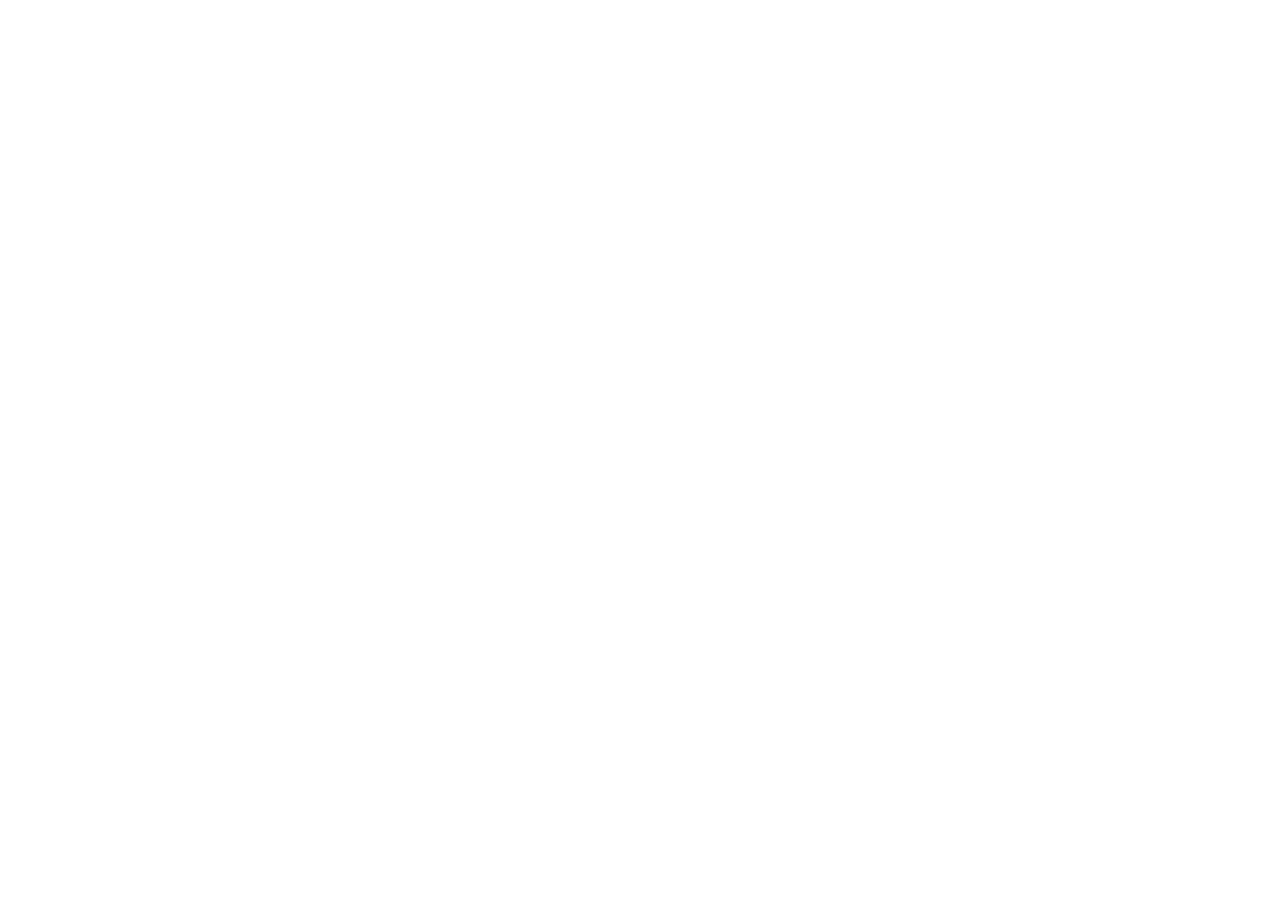
==== dom.html @ 6c2fac49 "css/javascript-study" ====
<!DOCTYPE html>
<html lang="en">
  <head>
    <meta charset="UTF-8" />
    <meta http-equiv="X-UA-Compatible" content="IE=edge" />
    <meta name="viewport" content="width=device-width, initial-scale=1.0" />
    <title>Document</title>
    <script>
      //   var nums = new Array(1, 2, 3, 4, 5);
      //   //   nums.splice(2, 1);
      //   nums.splice(3, 0, 100);
      //   console.log(nums);

      //   var exam = new Object();
      //   exam.kor = 30;
      //   exam.eng = 70;
      //   console.log(exam);
      //   delete exam["kor"];
      //   console.log(exam);
      //   var exam = { kor: 30, eng: 70, math: 90 };
      //   console.log(exam);

      //   var notices = [
      //     { id: 1, title: "hello json" },
      //     { id: 2, title: "hi json" },
      //     { id: 3, title: "json is ..." },
      //   ];

      //   console.log(notices[1]);
      //   console.log(notices[1].title);

      //   var data = '{"kor":10, "eng":20}';
      //   var exam = JSON.parse(data);

      //   exam.math = 30;
      //   console.log(exam);

      //   var json = JSON.stringify(exam);
      //   console.log(json);

      var x = "hello";
      var y = new String("hello");

      console.log(x == y);
      console.log(x === y);
      console.log(3.5 + "4");
      console.log(3.5 - "2");

      var gender = 1;
      var result = gender == 1 ? "남자" : "여자";
      console.log(result);
    </script>
  </head>
  <body></body>
</html>
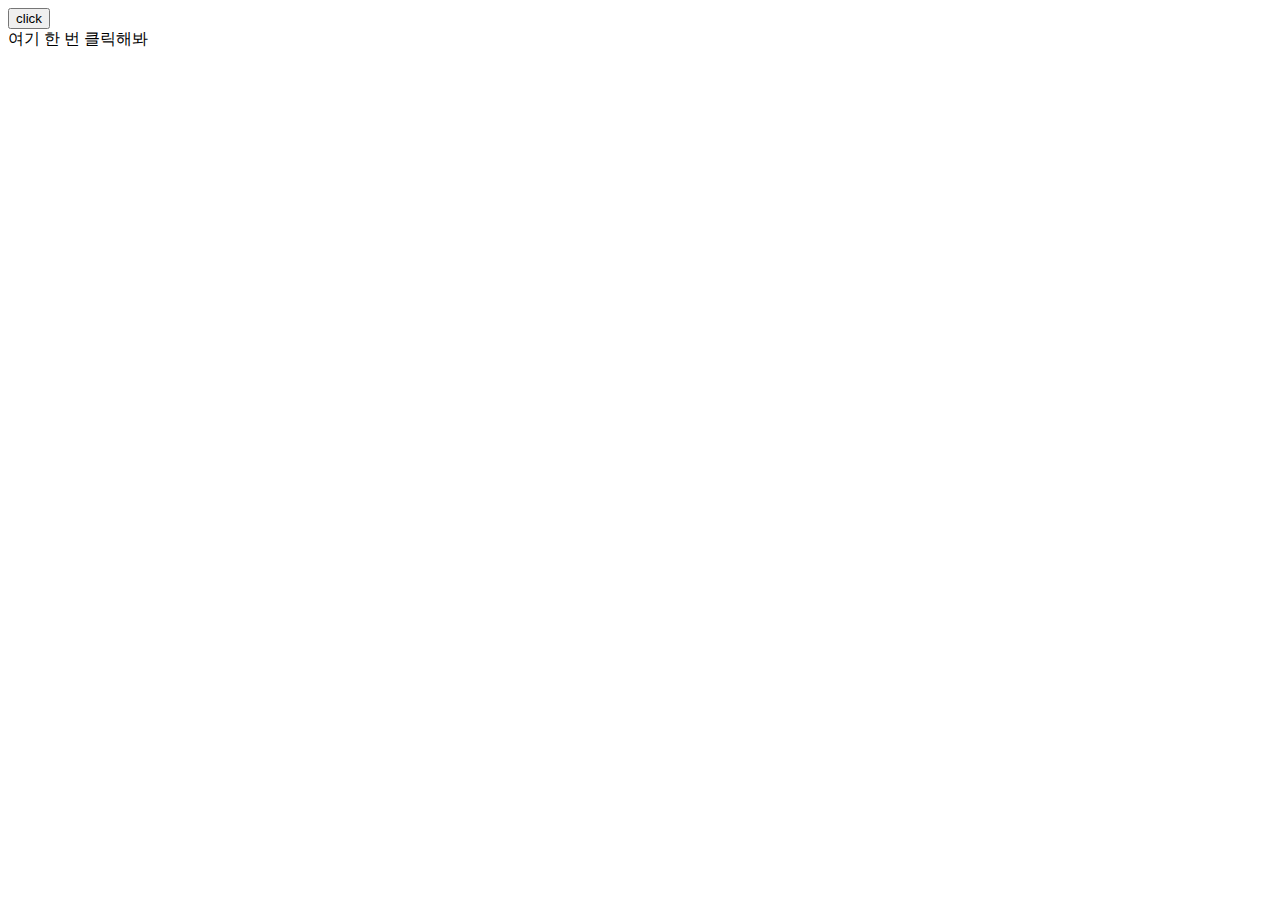
==== commit 4f1b450b: "javascript-study" ====
--- a/dom.html
+++ b/dom.html
@@ -38,18 +38,135 @@
       //   var json = JSON.stringify(exam);
       //   console.log(json);
 
-      var x = "hello";
-      var y = new String("hello");
+      //   var temp = "a";
 
-      console.log(x == y);
-      console.log(x === y);
-      console.log(3.5 + "4");
-      console.log(3.5 - "2");
+      //   var kor = temp || 10;
+      //   //   var kor = temp ?? 10;
 
-      var gender = 1;
-      var result = gender == 1 ? "남자" : "여자";
-      console.log(result);
+      //   var eng = 30;
+
+      //   var total = kor + eng;
+
+      //   console.log(total);
+
+      //   var arr = [4, 5, 6, 3, 6, 7, 53, 5];
+
+      //   for (var i in arr) console.log(arr[i]);
+      //   console.log("========================");
+      //   for (var v of arr) console.log(v);
+
+      //   var exam = { kor: 10, eng: 20, math: 30 };
+      //   for (var k in exam) console.log(exam[k]);
+
+      //   var add = new Function("x, y", "return x + y;");
+      //   console.log(add(3, 4));
+      //   var add = function (x, y) {
+      //     console.log(arguments.length);
+      //     return arguments[0] + arguments[1];
+      //     //return x + y;
+      //   };
+
+      //   console.log(add(3, 4, 5, 6, 7, 8));
+      //   a = 1;
+      //   alert(a);
+
+      //   var a = 3;
+      //   console.log(window.a);
+
+      //   var f1 = function () {
+      //       a = 1;
+      //       console.log(window.a);
+      //       var a;
+      //   };
+
+      //   f1();
+
+      //   function f1() {
+      //     a = 1;
+      //   }
+      //   f1();
+      //   alert(a);
+
+      // var funcs = [];
+
+      // funcs[0] = function () {
+      //   console.log(0);
+      // };
+
+      // funcs[1] = function () {
+      //   console.log(1);
+      // };
+
+      // funcs[2] = function () {
+      //   console.log(2);
+      // };
+
+      // funcs[0]();
+      // funcs[1]();
+      // funcs[2]();
+
+      var funcs = [];
+      function getList() {
+        for (var i = 0; i < 3; i++) {
+          funcs[i] = (function (x) {
+            return function () {
+              console.log(x);
+            };
+          })(i);
+        }
+      }
+      getList();
+      funcs[0]();
+      funcs[1]();
+      funcs[2]();
+
+      (function (x, y) {
+        return x + y;
+      })(3, 4);
+
+      // var nums = [4, 7, 3, 1, 6, 3, 2, 11, 9];
+      // console.log(nums);
+      // nums.sort(function (a, b) {
+      //   return a - b; //오름차순
+      // });
+      // console.log(nums);
+
+      // var nums = [
+      //   { kor: 68, eng: 30 },
+      //   { kor: 25, eng: 34 },
+      //   { kor: 30, eng: 70 },
+      // ];
+      // nums.sort(function (a, b) {
+      //   return a.kor - b.kor;
+      // });
+      // console.log(nums);
+
+      // for (var i in funcs) funcs[i]();
+      var x, y;
+      x = prompt("x값을 입력하세요", 0);
+      y = prompt("y 값을 입력하세요", 0);
+      x = parseInt(x);
+      y = parseInt(y);
+
+      // alert(x + y);
+
+      var answer;
+      answer = confirm("정말로 삭제하시겠습니까?");
+      if (answer) alert("삭제되었습니다.");
     </script>
   </head>
-  <body></body>
+  <body>
+    <input
+      type="button"
+      value="click"
+      onclick="var x, y;
+    x = prompt('x값을 입력하세요', 0);
+    y = prompt('y 값을 입력하세요', 0);
+    x = parseInt(x);
+    y = parseInt(y);
+    console.log(x+y);
+    "
+    />
+    <div onclick="alert('클릭했구나 떙큐');">여기 한 번 클릭해봐</div>
+  </body>
 </html>
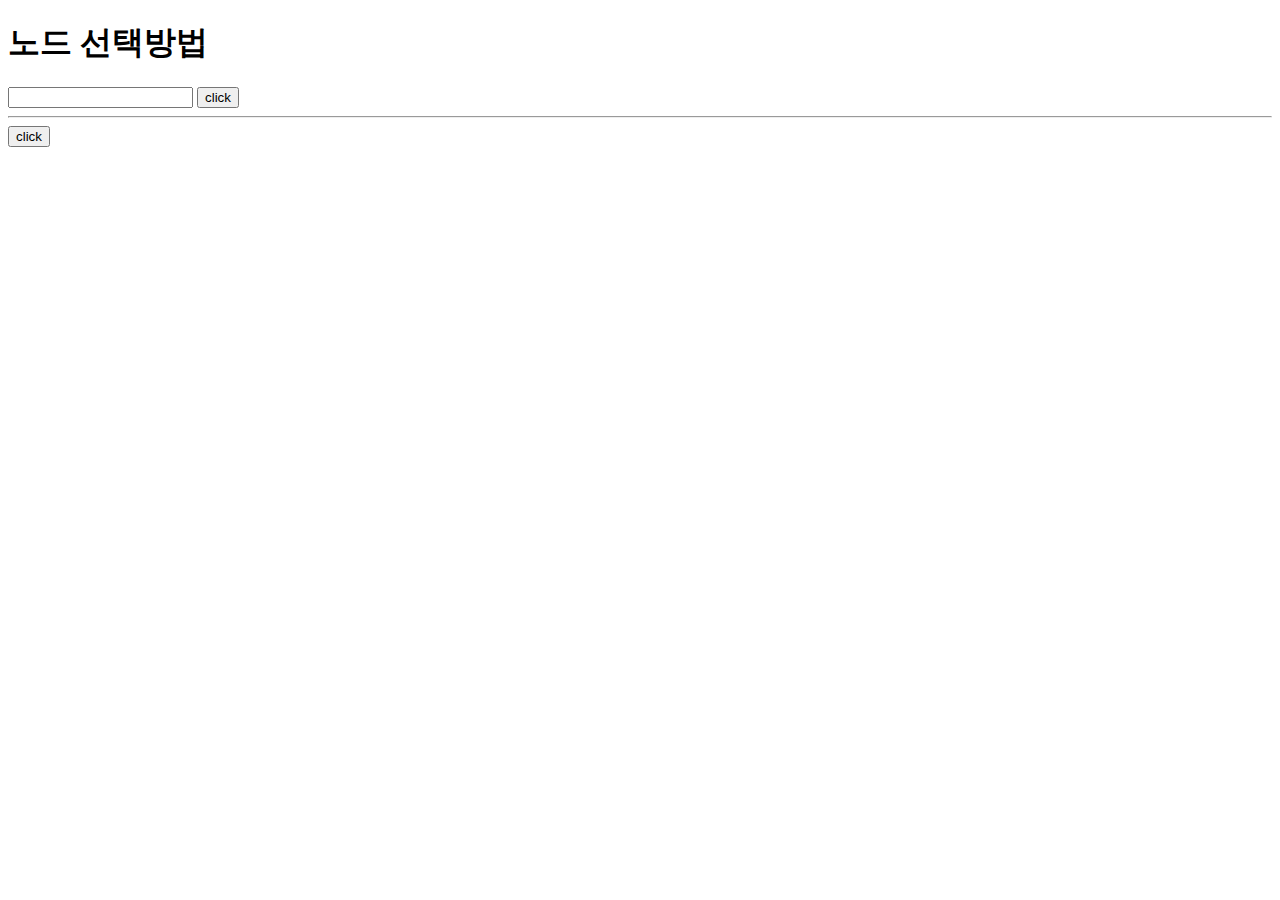
==== commit 6ac51f04: "dom-study" ====
--- a/dom.html
+++ b/dom.html
@@ -5,168 +5,21 @@
     <meta http-equiv="X-UA-Compatible" content="IE=edge" />
     <meta name="viewport" content="width=device-width, initial-scale=1.0" />
     <title>Document</title>
-    <script>
-      //   var nums = new Array(1, 2, 3, 4, 5);
-      //   //   nums.splice(2, 1);
-      //   nums.splice(3, 0, 100);
-      //   console.log(nums);
 
-      //   var exam = new Object();
-      //   exam.kor = 30;
-      //   exam.eng = 70;
-      //   console.log(exam);
-      //   delete exam["kor"];
-      //   console.log(exam);
-      //   var exam = { kor: 30, eng: 70, math: 90 };
-      //   console.log(exam);
-
-      //   var notices = [
-      //     { id: 1, title: "hello json" },
-      //     { id: 2, title: "hi json" },
-      //     { id: 3, title: "json is ..." },
-      //   ];
-
-      //   console.log(notices[1]);
-      //   console.log(notices[1].title);
-
-      //   var data = '{"kor":10, "eng":20}';
-      //   var exam = JSON.parse(data);
-
-      //   exam.math = 30;
-      //   console.log(exam);
-
-      //   var json = JSON.stringify(exam);
-      //   console.log(json);
-
-      //   var temp = "a";
-
-      //   var kor = temp || 10;
-      //   //   var kor = temp ?? 10;
-
-      //   var eng = 30;
-
-      //   var total = kor + eng;
-
-      //   console.log(total);
-
-      //   var arr = [4, 5, 6, 3, 6, 7, 53, 5];
-
-      //   for (var i in arr) console.log(arr[i]);
-      //   console.log("========================");
-      //   for (var v of arr) console.log(v);
-
-      //   var exam = { kor: 10, eng: 20, math: 30 };
-      //   for (var k in exam) console.log(exam[k]);
-
-      //   var add = new Function("x, y", "return x + y;");
-      //   console.log(add(3, 4));
-      //   var add = function (x, y) {
-      //     console.log(arguments.length);
-      //     return arguments[0] + arguments[1];
-      //     //return x + y;
-      //   };
-
-      //   console.log(add(3, 4, 5, 6, 7, 8));
-      //   a = 1;
-      //   alert(a);
-
-      //   var a = 3;
-      //   console.log(window.a);
-
-      //   var f1 = function () {
-      //       a = 1;
-      //       console.log(window.a);
-      //       var a;
-      //   };
-
-      //   f1();
-
-      //   function f1() {
-      //     a = 1;
-      //   }
-      //   f1();
-      //   alert(a);
-
-      // var funcs = [];
-
-      // funcs[0] = function () {
-      //   console.log(0);
-      // };
-
-      // funcs[1] = function () {
-      //   console.log(1);
-      // };
-
-      // funcs[2] = function () {
-      //   console.log(2);
-      // };
-
-      // funcs[0]();
-      // funcs[1]();
-      // funcs[2]();
-
-      var funcs = [];
-      function getList() {
-        for (var i = 0; i < 3; i++) {
-          funcs[i] = (function (x) {
-            return function () {
-              console.log(x);
-            };
-          })(i);
-        }
-      }
-      getList();
-      funcs[0]();
-      funcs[1]();
-      funcs[2]();
-
-      (function (x, y) {
-        return x + y;
-      })(3, 4);
-
-      // var nums = [4, 7, 3, 1, 6, 3, 2, 11, 9];
-      // console.log(nums);
-      // nums.sort(function (a, b) {
-      //   return a - b; //오름차순
-      // });
-      // console.log(nums);
-
-      // var nums = [
-      //   { kor: 68, eng: 30 },
-      //   { kor: 25, eng: 34 },
-      //   { kor: 30, eng: 70 },
-      // ];
-      // nums.sort(function (a, b) {
-      //   return a.kor - b.kor;
-      // });
-      // console.log(nums);
-
-      // for (var i in funcs) funcs[i]();
-      var x, y;
-      x = prompt("x값을 입력하세요", 0);
-      y = prompt("y 값을 입력하세요", 0);
-      x = parseInt(x);
-      y = parseInt(y);
-
-      // alert(x + y);
-
-      var answer;
-      answer = confirm("정말로 삭제하시겠습니까?");
-      if (answer) alert("삭제되었습니다.");
-    </script>
+    <script src="dom.js"></script>
   </head>
   <body>
-    <input
-      type="button"
-      value="click"
-      onclick="var x, y;
-    x = prompt('x값을 입력하세요', 0);
-    y = prompt('y 값을 입력하세요', 0);
-    x = parseInt(x);
-    y = parseInt(y);
-    console.log(x+y);
-    "
-    />
-    <div onclick="alert('클릭했구나 떙큐');">여기 한 번 클릭해봐</div>
-  </body>
+
+    <section id="s1">
+      <h1>노드 선택방법</h1>
+      <div>
+        <input class="input" type="text">
+        <input class="button" type="button" value = click>
+      </div>
+    </section>
+  <hr>
+
+    <input type="button" value="click" id="btn-print" />
+    <!-- <div onclick="alert('클릭했구나 떙큐');">여기 한 번 클릭해봐</div>
+  </body> -->
 </html>
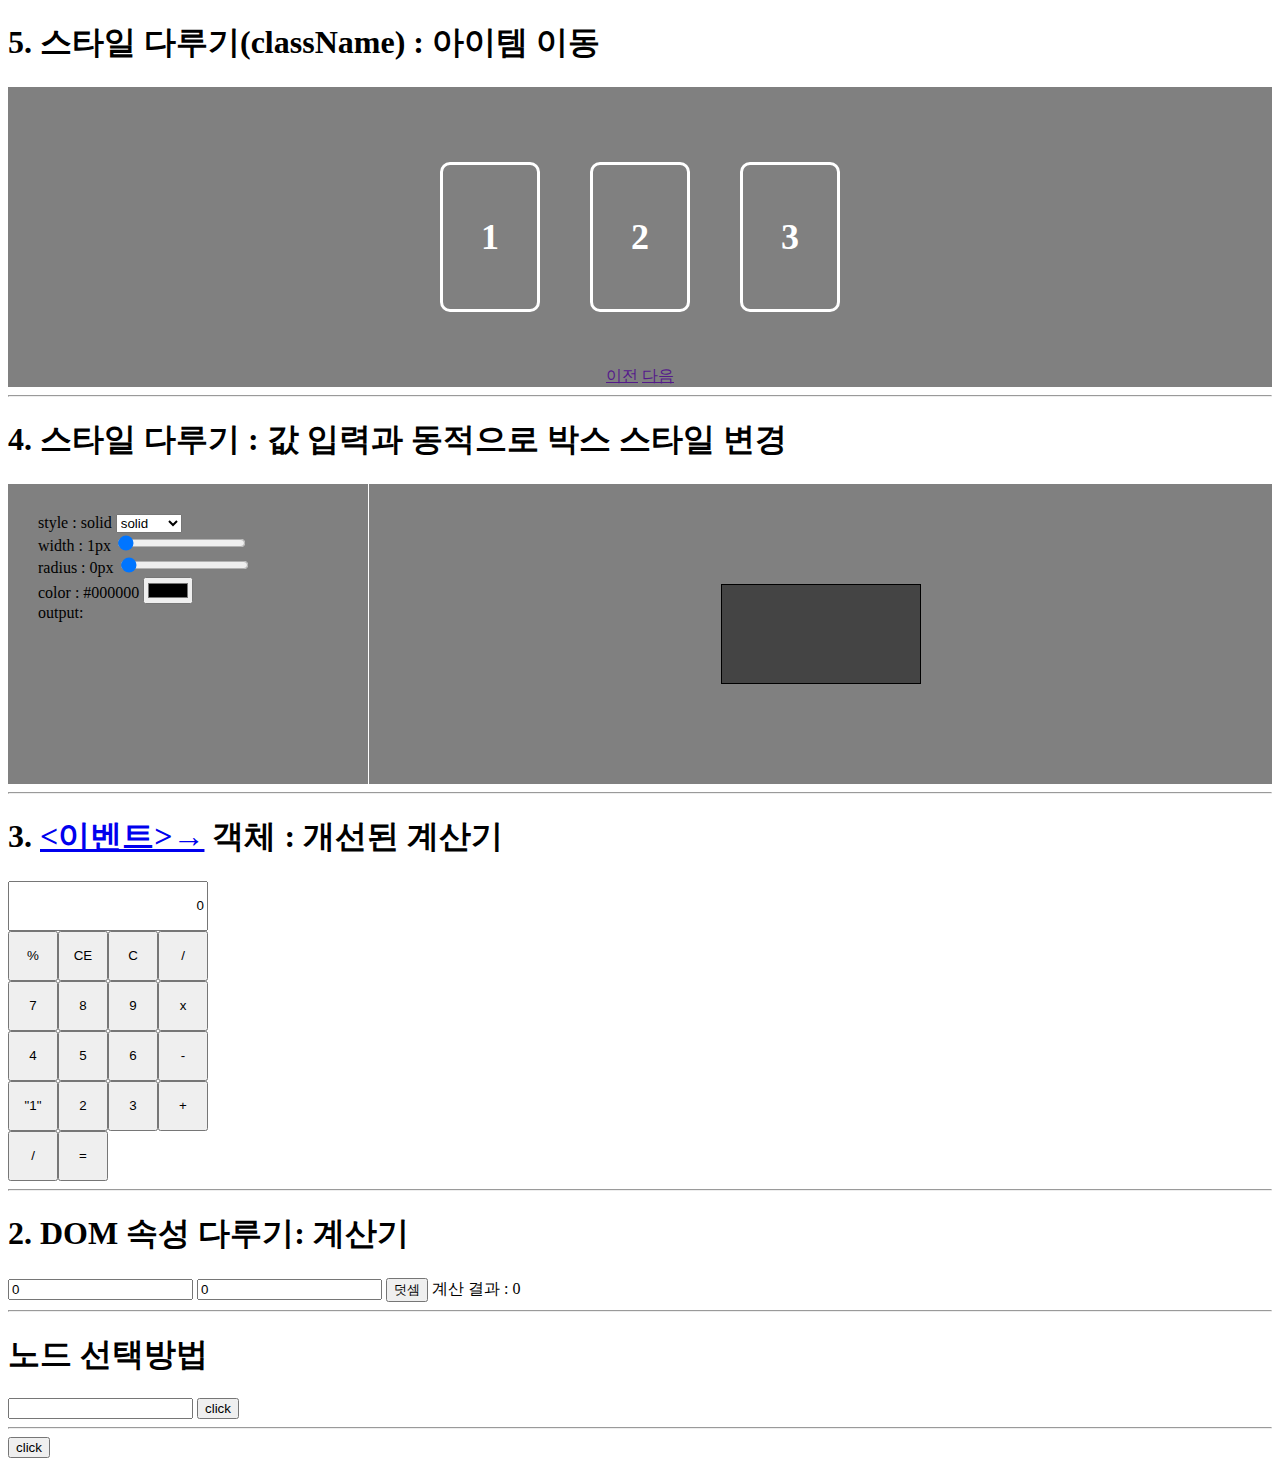
==== commit a0f648d2: "dom-study" ====
--- a/dom.html
+++ b/dom.html
@@ -5,10 +5,112 @@
     <meta http-equiv="X-UA-Compatible" content="IE=edge" />
     <meta name="viewport" content="width=device-width, initial-scale=1.0" />
     <title>Document</title>
-
+    <link rel="stylesheet" href="dom.css">
     <script src="dom.js"></script>
   </head>
-  <body>
+  <body> 
+
+    <section id="s5">
+      <h1>5. 스타일 다루기(className) : 아이템 이동</h1>
+      <div class="box">
+          <ul>
+              <li class="card-1th">1</li>
+              <li class="card-2th">2</li>
+              <li class="card-3th">3</li>
+          </ul>
+          <div class="btn-list">
+              <a class="btn-prev" href="">이전</a>
+              <a class="btn-next" href="">다음</a>
+          </div>
+      </div>
+  </section>
+  <hr>
+
+    <section id="s4">
+      <h1>4. 스타일 다루기 : 값 입력과 동적으로 박스 스타일 변경</h1>
+      <div class="box">
+          <div class="tool-box">
+              <div>
+                  <label for="">style : solid</label>
+                  <select class="style-input">
+                      <option value="solid">solid</option>
+                      <option value="dashed">dashed</option>
+                      <option value="dotted">dotted</option>
+                  </select>
+              </div>
+              <div>
+                  <label for="">width : 1px</label>
+                  <input class="width-input" type="range" min="0" max="100" value="1" >
+              </div>
+              <div>
+                  <label for="">radius : 0px</label>
+                  <input class="radius-input" type="range" min="0" max="100" value="1" >
+              </div>
+              <div>
+                  <label for="">color : #000000</label>
+                  <input class="color-input" type="color" value="#000000" >
+              </div>
+              <div>
+                  <div>output:</div>
+                  <div class="output"></div>
+              </div>
+          </div>            
+          <div class="preview-box">
+              <div class="item"></div>
+          </div>
+      </div>
+  </section>
+  <hr>
+
+    <section id="s3">
+      <h1>3. <a href="https://www.newlecture.com">&lt;이벤트&gt;&rarr;</a> 객체 : 개선된 계산기</h1>
+      <form>
+          <div class="box">
+              <input type="text" value="0" dir="rtl">
+
+              <input type="button" value="%">
+              <input type="button" value="CE">
+              <input type="button" value="C">
+              <input type="button" value="/">
+
+              <input type="submit" value="7">
+              <input type="submit" value="8">
+              <input type="button" value="9">            
+              <input type="button" value="x">
+              
+              <input class="num" type="button" value="4">
+              <input class="num" type="button" value="5">
+              <input type="button" value="6">
+              <input type="button" value="-">
+               
+              <input class="num" type="button" value="&quot;1&quot;" >
+              <input class="num" type="button" value="2" >
+              <input class="num" type="button" value="3">
+             
+              
+
+              <input type="button" value="+">
+              
+              <input type="button" value="/">
+              <input type="button" value="=">
+          </div>
+      </form>
+  </section>
+  <hr>
+
+    <section id="s2">
+      <h1>2. DOM 속성 다루기: 계산기</h1>
+      <div>
+        <input class="x-input" type="text" value="0">
+        <input class="y-input" type="text" value="0">
+        <input class="button" type="button" value="덧셈">
+        <span>계산 결과 : <span>0</span></span>
+      </div>
+    </section>
+
+
+<hr>
+
 
     <section id="s1">
       <h1>노드 선택방법</h1>
--- a/dom.css
+++ b/dom.css
@@ -0,0 +1,112 @@
+#s5 .box {
+  height: 300px;
+  background-color: gray;
+
+  /* item layout */
+  display: flex;
+  justify-content: center;
+  align-items: center;
+  position: relative;
+}
+
+#s5 .box ul {
+  /* reset */
+  padding: 0;
+  margin: 0;
+
+  /* layout */
+  width: 400px;
+  height: 100%;
+  /* item layout */
+  display: flex;
+  align-items: center;
+  position: relative;
+}
+
+#s5 .box li {
+  /* reset */
+  list-style: none;
+
+  /* text */
+  font-weight: bold;
+  font-size: 36px;
+  color: #fff;
+
+  /* layout */
+  position: absolute;
+  box-sizing: border-box;
+  width: 100px;
+  height: 150px;
+  border: 3px solid #fff;
+  border-radius: 10px;
+
+  /* item layout */
+  display: flex;
+  align-items: center;
+  justify-content: center;
+
+  transition: 500ms;
+}
+
+#s5 .box li:nth-child(1) {
+  left: 0px;
+}
+#s5 .box li:nth-child(2) {
+  left: calc(50% - 50px);
+}
+#s5 .box li:nth-child(3) {
+  left: calc(100% - 100px);
+}
+
+#s5 .box li:hover {
+  width: 120px;
+  transform: translateZ(-100%);
+}
+
+#s5 .btn-list {
+  position: absolute;
+  bottom: 0;
+}
+
+/* ------------------------------------------------------------------------------- */
+#s4 .box {
+  height: 300px;
+  background-color: gray;
+
+  /* item layout */
+  display: flex;
+}
+
+#s4 .box .tool-box {
+  width: 300px;
+  padding: 30px;
+}
+
+#s4 .box .preview-box {
+  flex-grow: 1;
+  border-left: 1px solid white;
+
+  /* item layout */
+  display: flex;
+  align-items: center;
+  justify-content: center;
+}
+
+#s4 .box .preview-box .item {
+  box-sizing: border-box;
+  width: 200px;
+  height: 100px;
+  border: 1px solid #000;
+  background-color: #00000077;
+}
+
+/* ------------------------------------------------------ */
+
+#s3 .box {
+  display: grid;
+  grid-template: repeat(6, 50px) / repeat(4, 50px);
+}
+
+#s3 .box input[type="text"] {
+  grid-area: 1/1/2/-1;
+}
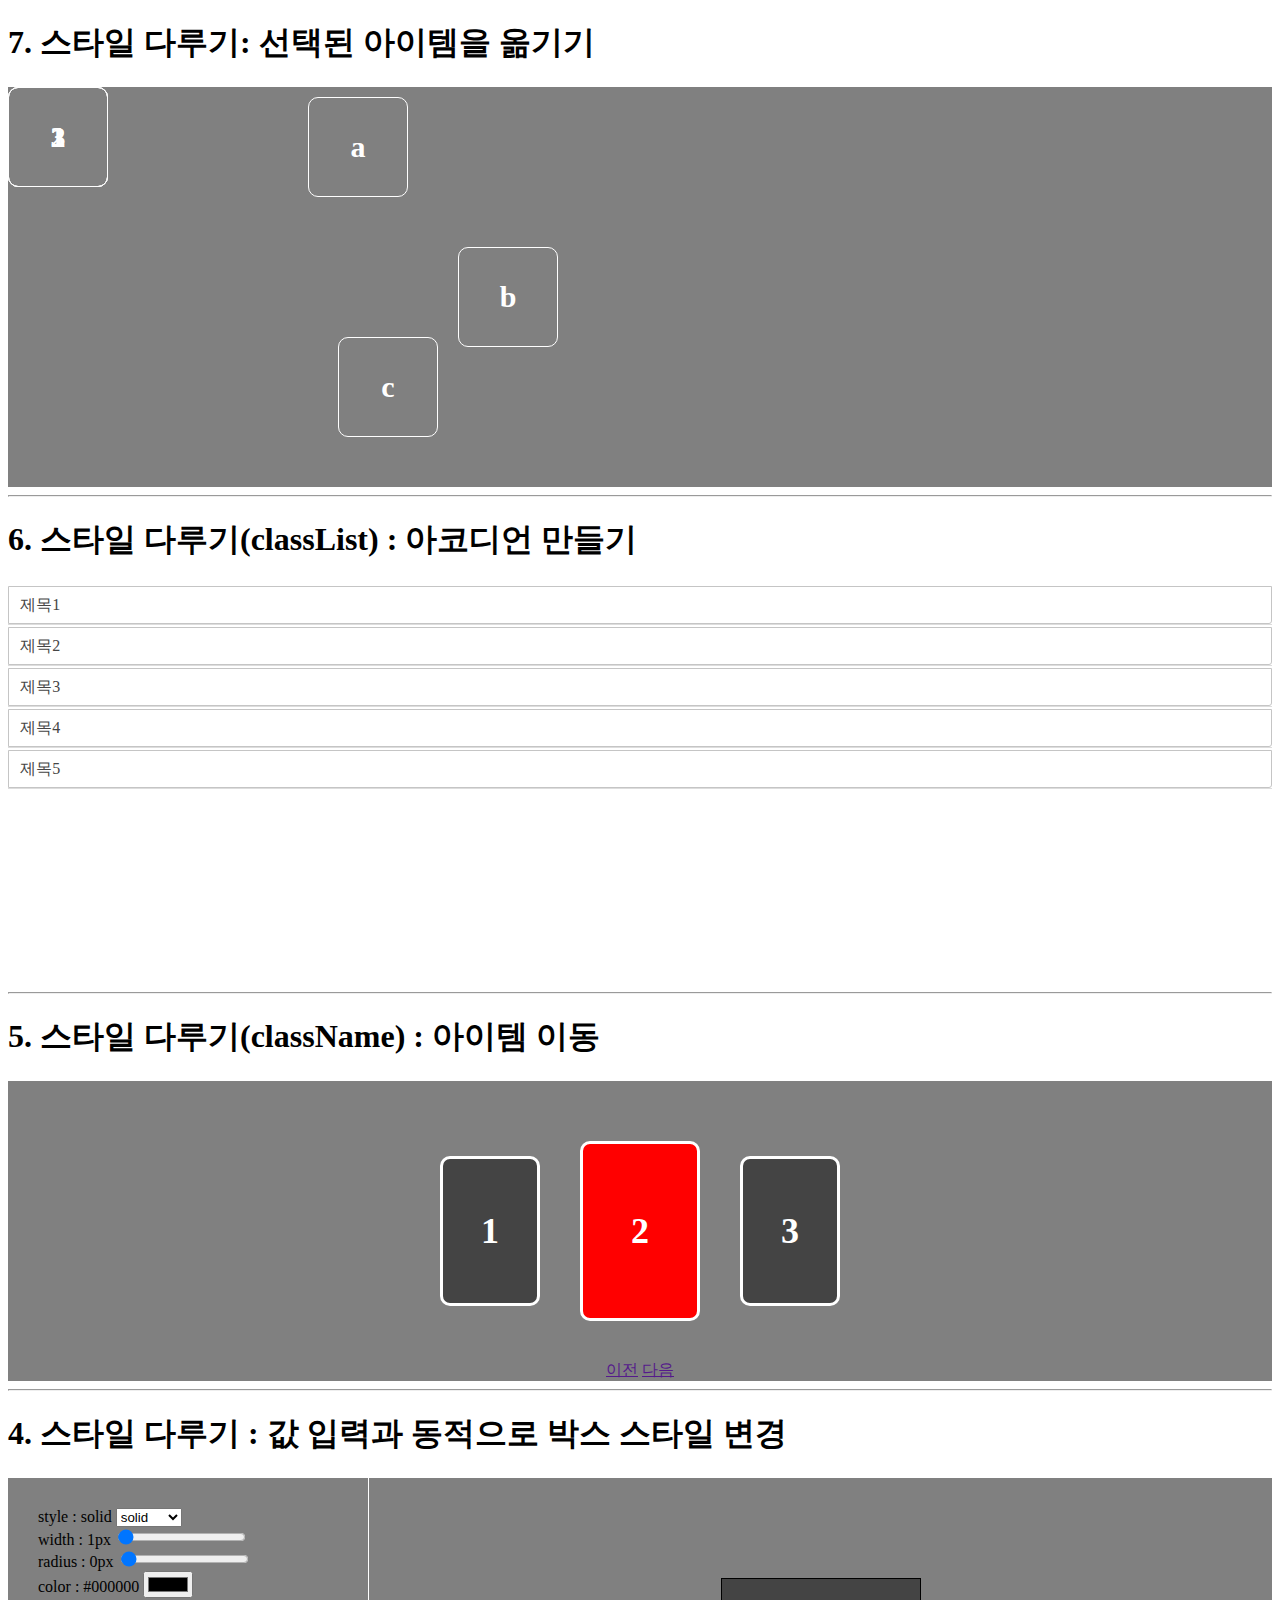
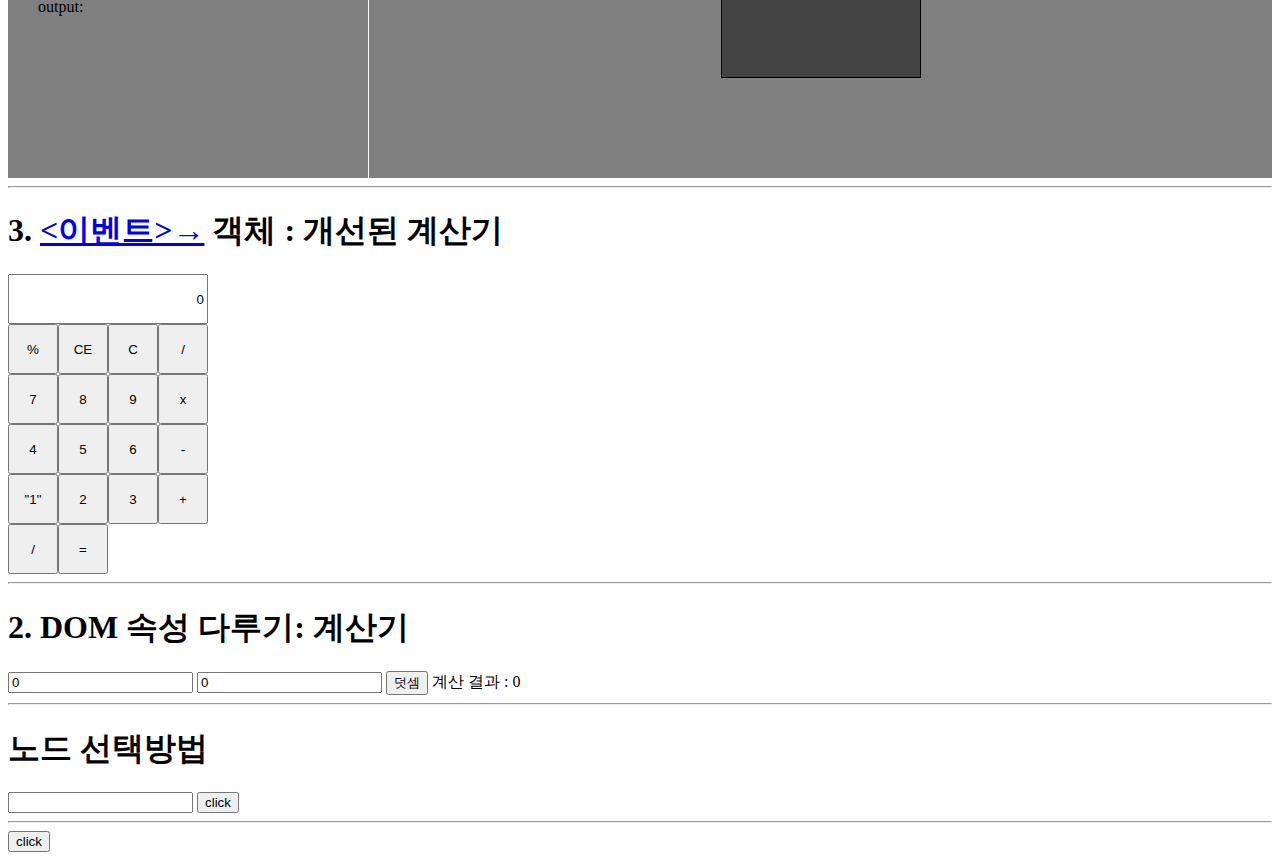
==== commit d776a42e: "dom-study" ====
--- a/dom.html
+++ b/dom.html
@@ -10,6 +10,60 @@
   </head>
   <body> 
 
+
+    <section id="s7">
+      <h1>7. 스타일 다루기: 선택된 아이템을 옮기기</h1>
+      <div class="box">
+        <div class="src-item-list">
+          <div class="src-item item">1</div>
+          <div class="src-item item">2</div>
+          <div class="src-item item">3</div>
+        </div>
+        <div class="dst-item-list">
+          <div class="dst-item item" style="left:300px; top:10px;">a</div>
+          <div class="dst-item item" style="left:450px; top:160px;">b</div>
+          <div class="dst-item item" style="left:330px; top:250px;">c</div>
+        </div>
+      </div>
+    </section>
+    <hr>
+    <section id="s6">
+      <h1>6. 스타일 다루기(classList) : 아코디언 만들기</h1>
+      <div class="box">
+          <h2 class="accordion-header ">제목1</h2>
+          <div class="accordion-content">
+            <p>
+              Ea at lorem ipsum voluptua at eos sanctus, sanctus takimata est lorem eos, dolores duo justo eos rebum vero ea.
+            </p>
+          </div>
+          <h2 class="accordion-header ">제목2</h2>
+          <div class="accordion-content">
+            <p>
+              Stet sit voluptua diam dolores rebum eirmod, et takimata et rebum nonumy takimata justo diam. Eos sit amet sea sed.
+            </p>
+          </div>
+          <h2 class="accordion-header ">제목3</h2>
+          <div class="accordion-content">
+            <p>
+              Ipsum elitr et amet ipsum eirmod sed tempor sea ea. Nonumy clita dolore et et lorem, et invidunt erat rebum.
+            </p>
+          </div>
+          <h2 class="accordion-header ">제목4</h2>
+          <div class="accordion-content">
+            <p>
+              Duo aliquyam clita tempor tempor invidunt sit lorem at lorem et, dolor stet vero dolores consetetur dolor no. Dolor takimata.
+            </p>
+          </div>
+          <h2 class="accordion-header ">제목5</h2>
+          <div class="accordion-content">
+            <p>
+              Diam clita sit clita lorem justo, duo at clita ipsum amet consetetur dolor, lorem clita accusam et clita, et stet.
+            </p>
+          </div>
+      </div>
+  </section>
+
+    <hr>
     <section id="s5">
       <h1>5. 스타일 다루기(className) : 아이템 이동</h1>
       <div class="box">
--- a/dom.css
+++ b/dom.css
@@ -1,3 +1,89 @@
+/* <h1>7. 스타일 다루기: 선택된 아이템을 옮기기</h1> */
+#s7 .box {
+  background-color: gray;
+  height: 400px;
+
+  display: flex;
+  position: relative;
+}
+#s7 .item {
+  font-weight: bold;
+  font-size: 30px;
+  color: white;
+
+  box-sizing: border-box;
+  width: 100px;
+  height: 100px;
+  border: 1px solid white;
+  border-radius: 10px;
+
+  display: flex;
+  justify-content: center;
+  align-items: center;
+  position: absolute;
+}
+/* #s7 .dst-item:nth-child(1){
+
+} */
+
+#s7 .src-item-list {
+  width: 300px;
+}
+
+/* <h1>6. 스타일 다루기(classList) : 아코디언 만들기</h1> */
+#s6 > .box {
+  height: 400px;
+  display: flex;
+  flex-direction: column;
+}
+
+#s6 > .box > h2,
+.accordion-header {
+  /* rest */
+  padding: 0;
+  margin: 0;
+  /* text */
+  font-size: 100%;
+  font-weight: normal;
+  color: #454545;
+  /* layout */
+  cursor: pointer;
+  height: 20px;
+  position: relative;
+  margin: 2px 0 0 0;
+  padding: 0.5em 0.5em 0.5em 0.7em;
+  border: 1px solid #c5c5c5;
+  border-bottom-right-radius: 3px;
+  transition: background-color 1s;
+}
+
+#s6 > .box > h2.active + div,
+.accordion-header.active + .accordion-content {
+  flex-grow: 1;
+}
+
+#s6 > .box > div,
+.accordion-content {
+  /* rest */
+  margin: 0;
+  outline: 0;
+  line-height: 1.3;
+  text-decoration: none;
+  font-size: 100%;
+  list-style: none;
+
+  /* text */
+  color: #333333;
+
+  /* layout */
+  border: 1px solid #dddddd;
+  border-top: 0;
+  overflow: auto;
+  height: 0;
+}
+
+/* 
+------------------------------------------------------------------------ */
 #s5 .box {
   height: 300px;
   background-color: gray;
@@ -44,23 +130,30 @@
   display: flex;
   align-items: center;
   justify-content: center;
-
+  /* effect */
   transition: 500ms;
 }
 
-#s5 .box li:nth-child(1) {
+#s5 .box li.card-1th {
   left: 0px;
-}
-#s5 .box li:nth-child(2) {
-  left: calc(50% - 50px);
-}
-#s5 .box li:nth-child(3) {
+  width: 100px;
+  height: 150px;
+  background-color: #00000077;
+  z-index: 1;
+}
+#s5 .box li.card-2th {
+  left: calc(50% - 60px);
+  width: 120px;
+  height: 180px;
+  background-color: #ff0000ff;
+  z-index: 2;
+}
+#s5 .box li.card-3th {
   left: calc(100% - 100px);
-}
-
-#s5 .box li:hover {
-  width: 120px;
-  transform: translateZ(-100%);
+  width: 100px;
+  height: 150px;
+  background-color: #00000077;
+  z-index: 0;
 }
 
 #s5 .btn-list {
